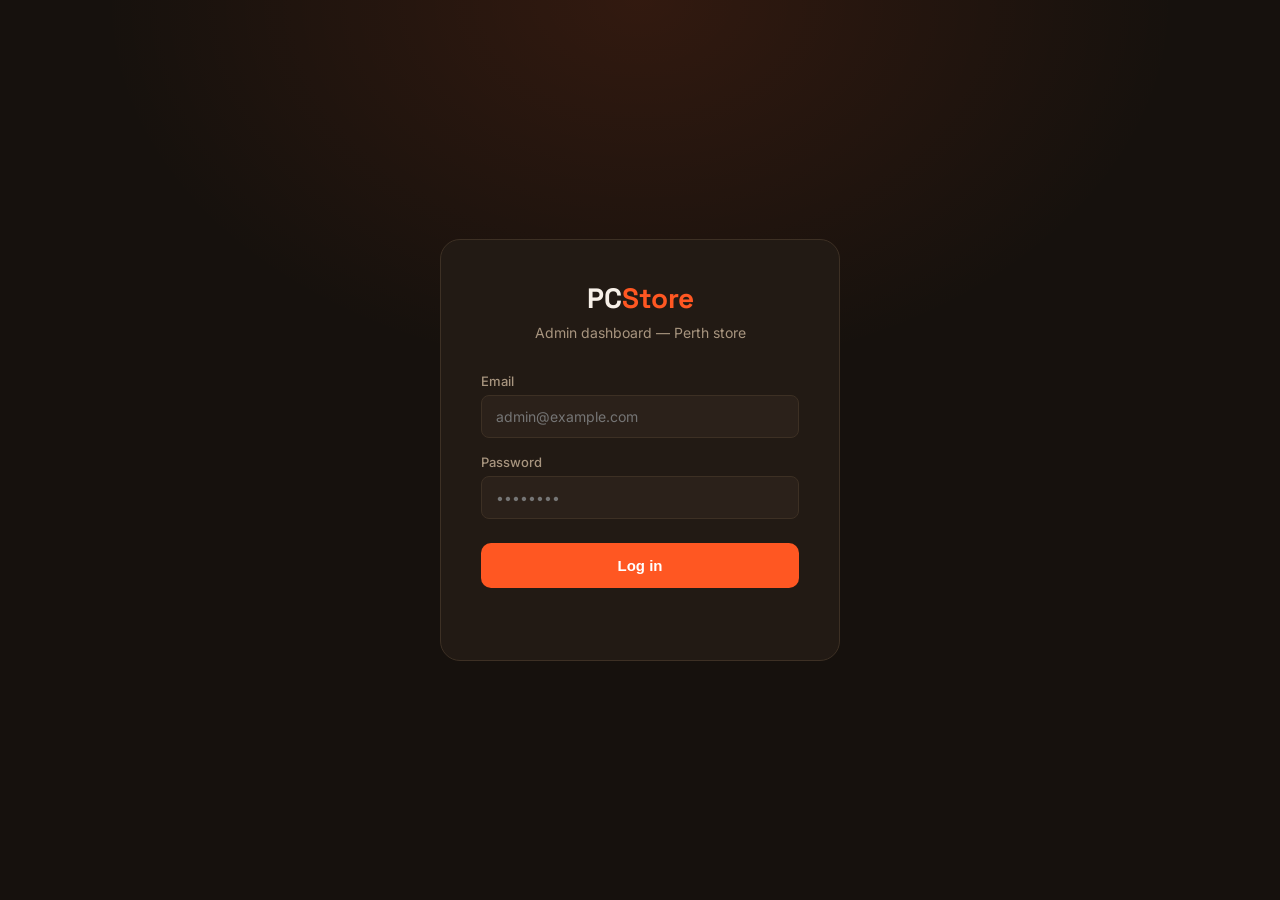
==== admin.html @ b5cf54a6 "Refactor image upload feature for better UX Updated image upload functionality to improve user exper" ====
<!DOCTYPE html>
<html lang="en">
<head>
<meta charset="UTF-8">
<meta name="viewport" content="width=device-width, initial-scale=1.0">
<title>Admin – PCStore Perth</title>
<link rel="icon" type="image/png" href="favicon.png">
<link href="https://fonts.googleapis.com/css2?family=Space+Grotesk:wght@400;500;600;700&family=Inter:wght@400;500&display=swap" rel="stylesheet">
<style>
  *, *::before, *::after { box-sizing: border-box; margin: 0; padding: 0; }
  :root {
    --bg: #16110d; --surface: #221a14; --surface2: #2b211a;
    --border: #3d3024; --accent: #ff5722; --accent2: #ffab40;
    --text: #f7f0e8; --muted: #a8957f; --green: #4ade80;
    --red: #f87171; --orange: #fbbf24; --radius: 12px;
  }
  body { background: var(--bg); color: var(--text); font-family: 'Inter', sans-serif; min-height: 100vh; }

  /* LOGIN */
  #login-page {
    min-height: 100vh; display: flex; align-items: center; justify-content: center; padding: 24px;
    background: radial-gradient(ellipse 60% 60% at 50% 0%, rgba(255,87,34,.12) 0%, transparent 70%);
  }
  .login-box { background: var(--surface); border: 1px solid var(--border); border-radius: 20px; padding: 40px; width: 100%; max-width: 400px; }
  .login-logo { font-family: 'Space Grotesk', sans-serif; font-size: 28px; font-weight: 700; text-align: center; margin-bottom: 8px; }
  .login-logo span { color: var(--accent); }
  .login-sub { text-align: center; color: var(--muted); font-size: 14px; margin-bottom: 32px; }
  .form-group { margin-bottom: 16px; }
  .form-group label { display: block; font-size: 13px; font-weight: 500; margin-bottom: 6px; color: var(--muted); }
  .form-group input {
    width: 100%; background: var(--surface2); border: 1px solid var(--border);
    border-radius: 8px; padding: 12px 14px; color: var(--text); font-size: 14px; font-family: inherit;
    transition: border-color .2s;
  }
  .form-group input:focus { outline: none; border-color: var(--accent); }
  .login-btn {
    width: 100%; padding: 14px; border-radius: 10px; background: var(--accent);
    color: #fff; font-size: 15px; font-weight: 700; border: none; cursor: pointer; margin-top: 8px;
    transition: opacity .2s;
  }
  .login-btn:hover { opacity: .85; }
  .login-error { color: var(--red); font-size: 13px; text-align: center; margin-top: 12px; min-height: 20px; }

  /* ADMIN LAYOUT */
  #admin-page { display: none; }
  .admin-nav {
    background: var(--surface); border-bottom: 1px solid var(--border);
    padding: 0 24px; height: 60px; display: flex; align-items: center; justify-content: space-between;
    position: sticky; top: 0; z-index: 100;
  }
  .admin-logo { font-family: 'Space Grotesk', sans-serif; font-weight: 700; font-size: 18px; }
  .admin-logo span { color: var(--accent); }
  .admin-badge { background: rgba(255,87,34,.15); color: var(--accent); font-size: 11px; padding: 3px 8px; border-radius: 20px; border: 1px solid rgba(255,87,34,.3); }
  .logout-btn { background: var(--surface2); border: 1px solid var(--border); color: var(--muted); padding: 8px 16px; border-radius: 8px; cursor: pointer; font-size: 13px; transition: border-color .2s; }
  .logout-btn:hover { border-color: var(--red); color: var(--red); }

  /* TABS */
  .tabs { display: flex; gap: 4px; padding: 20px 24px 0; border-bottom: 1px solid var(--border); max-width: 1200px; margin: 0 auto; overflow-x: auto; }
  .tab { padding: 10px 20px; font-size: 14px; font-weight: 500; color: var(--muted); cursor: pointer; border-bottom: 2px solid transparent; transition: all .2s; white-space: nowrap; }
  .tab.active { color: var(--accent); border-bottom-color: var(--accent); }

  .tab-content { display: none; padding: 24px; max-width: 1200px; margin: 0 auto; }
  .tab-content.active { display: block; }

  /* STATS */
  .stats-row { display: grid; grid-template-columns: repeat(auto-fit, minmax(180px, 1fr)); gap: 16px; margin-bottom: 28px; }
  .stat-card { background: var(--surface); border: 1px solid var(--border); border-radius: var(--radius); padding: 20px; }
  .stat-card-num { font-family: 'Space Grotesk', sans-serif; font-size: 28px; font-weight: 700; }
  .stat-card-label { font-size: 13px; color: var(--muted); margin-top: 4px; }
  .stat-card.accent .stat-card-num { color: var(--accent); }
  .stat-card.green .stat-card-num { color: var(--green); }
  .stat-card.orange .stat-card-num { color: var(--orange); }

  /* SECTION HEADER */
  .section-hdr { display: flex; align-items: center; justify-content: space-between; margin-bottom: 16px; }
  .section-hdr h2 { font-family: 'Space Grotesk', sans-serif; font-size: 18px; font-weight: 600; }
  .add-btn { background: var(--accent); color: #fff; border: none; padding: 10px 20px; border-radius: 8px; font-size: 14px; font-weight: 600; cursor: pointer; transition: opacity .2s; }
  .add-btn:hover { opacity: .85; }

  /* TABLE */
  .table-wrap { background: var(--surface); border: 1px solid var(--border); border-radius: var(--radius); overflow: hidden; overflow-x: auto; }
  table { width: 100%; border-collapse: collapse; }
  th { background: var(--surface2); padding: 12px 16px; text-align: left; font-size: 12px; text-transform: uppercase; letter-spacing: 1px; color: var(--muted); font-weight: 600; white-space: nowrap; }
  td { padding: 14px 16px; border-top: 1px solid var(--border); font-size: 14px; vertical-align: middle; }
  tr:hover td { background: rgba(255,255,255,.02); }
  .td-name { font-weight: 500; max-width: 200px; }
  .td-price { color: var(--accent); font-family: 'Space Grotesk', sans-serif; font-weight: 600; }
  .action-btns { display: flex; gap: 8px; flex-wrap: wrap; }
  .edit-btn { background: rgba(255,87,34,.1); border: 1px solid rgba(255,87,34,.3); color: var(--accent); padding: 6px 14px; border-radius: 6px; font-size: 12px; cursor: pointer; transition: background .2s; }
  .edit-btn:hover { background: rgba(255,87,34,.2); }
  .del-btn { background: rgba(239,68,68,.1); border: 1px solid rgba(239,68,68,.3); color: var(--red); padding: 6px 14px; border-radius: 6px; font-size: 12px; cursor: pointer; transition: background .2s; }
  .del-btn:hover { background: rgba(239,68,68,.2); }

  /* STATUS BADGE */
  .status { font-size: 12px; padding: 4px 10px; border-radius: 20px; font-weight: 500; white-space: nowrap; }
  .status.pending { background: rgba(245,158,11,.1); color: var(--orange); }
  .status.confirmed { background: rgba(34,197,94,.1); color: var(--green); }
  .status.done { background: rgba(255,87,34,.1); color: var(--accent); }
  .status.available { background: rgba(34,197,94,.1); color: var(--green); }
  .status.reserved { background: rgba(245,158,11,.1); color: var(--orange); }
  .status.sold { background: rgba(239,68,68,.1); color: var(--red); }
  .status.cancelled { background: rgba(100,100,100,.15); color: #888; text-decoration: line-through; }

  /* MODAL */
  .modal-overlay { position: fixed; inset: 0; background: rgba(0,0,0,.7); display: none; align-items: center; justify-content: center; z-index: 200; padding: 20px; backdrop-filter: blur(4px); }
  .modal-overlay.open { display: flex; }
  .modal { background: var(--surface); border: 1px solid var(--border); border-radius: 16px; max-width: 560px; width: 100%; max-height: 90vh; overflow: hidden; display: flex; flex-direction: column; }
  .modal-header { padding: 20px 24px; border-bottom: 1px solid var(--border); display: flex; justify-content: space-between; align-items: center; flex-shrink: 0; background: var(--surface); z-index: 1; }
  .modal-header h3 { font-family: 'Space Grotesk', sans-serif; font-size: 18px; font-weight: 600; }
  .modal-close { background: var(--surface2); border: none; color: var(--muted); width: 32px; height: 32px; border-radius: 8px; cursor: pointer; font-size: 18px; }
  .modal-body { padding: 24px; overflow-y: auto; flex: 1; }
  .modal-footer { padding: 16px 24px; border-top: 1px solid var(--border); flex-shrink: 0; background: var(--surface); }
  .form-row { display: grid; grid-template-columns: 1fr 1fr; gap: 12px; }
  .form-group textarea { width: 100%; background: var(--surface2); border: 1px solid var(--border); border-radius: 8px; padding: 10px 14px; color: var(--text); font-size: 14px; font-family: inherit; resize: vertical; min-height: 80px; }
  .form-group textarea:focus { outline: none; border-color: var(--accent); }
  .save-btn { width: 100%; padding: 14px; border-radius: 10px; background: var(--accent); color: #fff; font-size: 15px; font-weight: 700; border: none; cursor: pointer; margin-top: 8px; transition: opacity .2s; }
  .save-btn:hover { opacity: .9; }
  .save-btn:disabled { opacity: .5; cursor: not-allowed; }

  /* IMAGE UPLOAD */
  .image-upload-row { display: flex; gap: 12px; align-items: center; }
  .image-upload-row input[type=text] { flex: 1; }
  .upload-btn-wrap { flex-shrink: 0; }
  .upload-btn-wrap input[type=file] { display: none; }
  .upload-btn {
    background: var(--surface2); border: 1px solid var(--border); color: var(--text);
    padding: 11px 16px; border-radius: 8px; font-size: 13px; cursor: pointer;
    display: flex; align-items: center; gap: 6px; white-space: nowrap;
  }
  .upload-btn:hover { border-color: var(--accent); color: var(--accent); }
  .image-preview { margin-top: 10px; width: 100%; max-width: 200px; border-radius: 10px; overflow: hidden; border: 1px solid var(--border); aspect-ratio: 4/3; background: var(--surface2); display: none; }
  .image-preview img { width: 100%; height: 100%; object-fit: cover; }
  .image-preview.show { display: block; }
  .upload-status { font-size: 12px; color: var(--muted); margin-top: 6px; }

  /* TOAST */
  .toast { position: fixed; bottom: 24px; right: 24px; background: var(--surface); border: 1px solid var(--green); color: var(--green); padding: 14px 20px; border-radius: 10px; font-size: 14px; font-weight: 500; z-index: 999; transform: translateY(100px); opacity: 0; transition: all .3s; max-width: 320px; }
  .toast.show { transform: translateY(0); opacity: 1; }
  .toast.error { border-color: var(--red); color: var(--red); }

  .empty-row td { text-align: center; color: var(--muted); padding: 40px; }

  select { background: var(--surface2); border: 1px solid var(--border); border-radius: 8px; padding: 10px 14px; color: var(--text); font-size: 14px; font-family: inherit; width: 100%; }
  select:focus { outline: none; border-color: var(--accent); }
  input[type=date] { color-scheme: dark; }

  .reply-preview-box { background: var(--surface2); border-radius: 10px; padding: 14px; margin-bottom: 16px; font-size: 14px; color: var(--muted); border-left: 3px solid var(--accent); }

  @media (max-width: 600px) {
    .form-row { grid-template-columns: 1fr; }
    td, th { padding: 10px 12px; }
    .image-upload-row { flex-direction: column; align-items: stretch; }
    .tabs { padding: 16px 12px 0; }
    .tab { padding: 8px 14px; font-size: 13px; }
  }
</style>
</head>
<body>

<!-- LOGIN -->
<div id="login-page">
  <div class="login-box">
    <div class="login-logo">PC<span>Store</span></div>
    <div class="login-sub">Admin dashboard — Perth store</div>
    <div class="form-group">
      <label>Email</label>
      <input type="email" id="email" placeholder="admin@example.com" onkeydown="if(event.key==='Enter')login()">
    </div>
    <div class="form-group">
      <label>Password</label>
      <input type="password" id="password" placeholder="••••••••" onkeydown="if(event.key==='Enter')login()">
    </div>
    <button class="login-btn" onclick="login()">Log in</button>
    <div class="login-error" id="login-error"></div>
  </div>
</div>

<!-- ADMIN -->
<div id="admin-page">
  <nav class="admin-nav">
    <div style="display:flex;align-items:center;gap:12px">
      <div class="admin-logo">PC<span>Store</span></div>
      <div class="admin-badge">Admin</div>
    </div>
    <div style="display:flex;align-items:center;gap:10px">
      <a href="index.html" style="background:var(--surface2);border:1px solid var(--border);color:var(--muted);padding:8px 16px;border-radius:8px;font-size:13px;text-decoration:none;transition:border-color .2s"
         onmouseover="this.style.borderColor='var(--accent)';this.style.color='var(--accent)'"
         onmouseout="this.style.borderColor='var(--border)';this.style.color='var(--muted)'">
        🏠 View shop
      </a>
      <button class="logout-btn" onclick="logout()">Log out</button>
    </div>
  </nav>

  <div class="tabs">
    <div class="tab active" onclick="switchTab('dashboard')">📊 Overview</div>
    <div class="tab" onclick="switchTab('products')">🖥️ Products</div>
    <div class="tab" onclick="switchTab('orders')">📦 Orders</div>
    <div class="tab" onclick="switchTab('messages')">💬 Messages</div>
    <div class="tab" onclick="switchTab('reviews')">⭐ Reviews</div>
  </div>

  <!-- DASHBOARD -->
  <div class="tab-content active" id="tab-dashboard">
    <div class="stats-row">
      <div class="stat-card accent"><div class="stat-card-num" id="s-products">—</div><div class="stat-card-label">Products</div></div>
      <div class="stat-card orange"><div class="stat-card-num" id="s-pending">—</div><div class="stat-card-label">Pending orders</div></div>
      <div class="stat-card green"><div class="stat-card-num" id="s-done">—</div><div class="stat-card-label">Completed orders</div></div>
      <div class="stat-card orange"><div class="stat-card-num" id="s-newmsg">—</div><div class="stat-card-label">New messages</div></div>
    </div>
    <div style="color:var(--muted);font-size:14px;line-height:1.8">
      <strong style="color:var(--text)">Quick guide:</strong><br>
      • Go to <strong>Products</strong> to add or edit a build<br>
      • When a customer orders, create the order manually under <strong>Orders</strong> if needed<br>
      • Update order status as you confirm or complete pickups<br>
      • Reply to customer reviews under <strong>Reviews</strong>
    </div>
  </div>

  <!-- PRODUCTS -->
  <div class="tab-content" id="tab-products">
    <div class="section-hdr">
      <h2>Manage products</h2>
      <button class="add-btn" onclick="openProductModal(null)">+ Add product</button>
    </div>
    <div class="table-wrap">
      <table>
        <thead><tr>
          <th>Product name</th><th>Category</th><th>Price</th><th>Status</th><th>Actions</th>
        </tr></thead>
        <tbody id="products-table"></tbody>
      </table>
    </div>
  </div>

  <!-- ORDERS -->
  <div class="tab-content" id="tab-orders">
    <div class="section-hdr">
      <h2>Orders</h2>
      <button class="add-btn" onclick="openOrderModal()">+ Create order</button>
    </div>

    <!-- FILTER BAR -->
    <div style="display:flex;gap:10px;margin-bottom:16px;flex-wrap:wrap;align-items:center">
      <input type="text" id="order-search" placeholder="🔍  Tìm tên khách hoặc sản phẩm..."
        oninput="applyOrderFilter()"
        style="flex:1;min-width:200px;background:#2b211a;border:1px solid #3d3024;border-radius:8px;padding:10px 14px;color:#f7f0e8;font-size:14px;font-family:inherit;">
      <select id="order-status-filter" onchange="applyOrderFilter()"
        style="width:auto;padding:10px 14px;font-size:14px;border-radius:8px">
        <option value="all">Tất cả trạng thái</option>
        <option value="pending">Pending</option>
        <option value="confirmed">Confirmed</option>
        <option value="done">Completed</option>
      </select>
      <div id="order-count" style="font-size:13px;color:#a8957f;white-space:nowrap"></div>
    </div>

    <div class="table-wrap">
      <table>
        <thead><tr>
          <th>Customer</th><th>Phone</th><th>Product</th><th>Pickup</th><th>Status</th><th>Update status</th><th>Action</th>
        </tr></thead>
        <tbody id="orders-table"></tbody>
      </table>
    </div>
  </div>

  <!-- MESSAGES -->
  <div class="tab-content" id="tab-messages">
    <div class="section-hdr">
      <h2>Messages</h2>
    </div>
    <div class="table-wrap">
      <table>
        <thead><tr>
          <th>Name</th><th>Contact</th><th>Message</th><th>Received</th><th>Status</th>
        </tr></thead>
        <tbody id="messages-table"></tbody>
      </table>
    </div>
  </div>

  <!-- REVIEWS -->
  <div class="tab-content" id="tab-reviews">
    <div class="section-hdr">
      <h2>Reviews</h2>
    </div>
    <div class="table-wrap">
      <table>
        <thead><tr>
          <th>Name</th><th>Product</th><th>Rating</th><th>Comment</th><th>Date</th><th>Actions</th>
        </tr></thead>
        <tbody id="reviews-table"></tbody>
      </table>
    </div>
  </div>
</div>

<!-- PRODUCT MODAL -->
<div class="modal-overlay" id="product-modal">
  <div class="modal">
    <div class="modal-header">
      <h3 id="product-modal-title">Add product</h3>
      <button class="modal-close" onclick="closeProductModal()">✕</button>
    </div>
    <div class="modal-body">
      <input type="hidden" id="product-id">
      <div class="form-group"><label>Product name *</label><input type="text" id="p-name" placeholder="e.g. Gaming PC RTX 4060"></div>
      <div class="form-row">
        <div class="form-group"><label>Price (AUD) *</label><input type="number" id="p-price" placeholder="1200"></div>
        <div class="form-group"><label>Status</label>
          <select id="p-status">
            <option value="available">Available</option>
            <option value="reserved">Reserved</option>
            <option value="sold">Sold</option>
          </select>
        </div>
      </div>
      <div class="form-row">
        <div class="form-group"><label>Category</label><input type="text" id="p-category" placeholder="e.g. Gaming, Office, Editing"></div>
        <div class="form-group"><label>Warranty</label><input type="text" id="p-warranty" placeholder="e.g. 6 month"></div>
      </div>
      <div class="form-group">
        <label>Product image</label>
        <div class="image-upload-row">
          <input type="text" id="p-img" placeholder="https://... or upload a photo">
          <div class="upload-btn-wrap" id="upload-btn-wrap">
            <label for="p-img-file" class="upload-btn">📷 Upload photo</label>
            <input type="file" id="p-img-file" accept="image/*">
          </div>
        </div>
        <div class="upload-status" id="upload-status"></div>
        <div class="image-preview" id="image-preview">
          <img id="image-preview-img" src="" alt="Preview"
            onerror="this.style.opacity='.3'"
            onload="this.style.opacity='1'">
        </div>
      </div>
      <div class="form-group"><label>Short description</label><textarea id="p-desc" placeholder="Short product description..."></textarea></div>
      <div class="form-group"><label>Full specifications</label><textarea id="p-specs" placeholder="CPU: Intel i5-13400F&#10;RAM: 16GB DDR4&#10;GPU: RTX 4060&#10;SSD: 500GB NVMe&#10;..."></textarea></div>
    </div>
    <div class="modal-footer">
      <button class="save-btn" id="save-product-btn" onclick="saveProduct()">💾 Save product</button>
    </div>
  </div>
</div>

<!-- ORDER MODAL -->
<div class="modal-overlay" id="order-modal">
  <div class="modal">
    <div class="modal-header">
      <h3>Create order</h3>
      <button class="modal-close" onclick="closeOrderModal()">✕</button>
    </div>
    <div class="modal-body">
      <div class="form-group"><label>Customer name *</label><input type="text" id="o-name" placeholder="John Smith"></div>
      <div class="form-group"><label>Phone number *</label><input type="text" id="o-phone" placeholder="04XX XXX XXX"></div>
      <div class="form-group"><label>Product</label>
        <select id="o-product"><option value="">-- Select a product --</option></select>
      </div>
      <div class="form-group"><label>Pickup date</label><input type="date" id="o-date"></div>
      <div class="form-group"><label>Pickup time</label>
        <select id="o-time"><option value="">-- Select a date first --</option></select>
      </div>
    </div>
    <div class="modal-footer">
      <button class="save-btn" onclick="saveOrder()">💾 Create order</button>
    </div>
  </div>
</div>

<!-- REPLY MODAL -->
<div class="modal-overlay" id="reply-modal">
  <div class="modal">
    <div class="modal-header">
      <h3>Reply to review</h3>
      <button class="modal-close" onclick="closeReplyModal()">✕</button>
    </div>
    <div class="modal-body">
      <div class="reply-preview-box" id="reply-review-preview"></div>
      <div class="form-group">
        <label>Your reply *</label>
        <textarea id="reply-text" placeholder="Write your reply..." style="min-height:100px"></textarea>
      </div>
      <input type="hidden" id="reply-review-id">
    </div>
    <div class="modal-footer">
      <button class="save-btn" onclick="submitReply()">💬 Send reply</button>
    </div>
  </div>
</div>

<div class="toast" id="toast"></div>

<script type="module">
  import { createClient } from 'https://cdn.jsdelivr.net/npm/@supabase/supabase-js@2/+esm';

  const SUPABASE_URL = 'https://ahquyhbbnrtdlaydrrnm.supabase.co';
  const SUPABASE_KEY = 'eyJhbGciOiJIUzI1NiIsInR5cCI6IkpXVCJ9.eyJpc3MiOiJzdXBhYmFzZSIsInJlZiI6ImFocXV5aGJibnJ0ZGxheWRycm5tIiwicm9sZSI6ImFub24iLCJpYXQiOjE3ODIxNzg1MTgsImV4cCI6MjA5Nzc1NDUxOH0.vf1pMfXU5b7gvnC9AiFChw96WQZQMHMEeTH8R5tcUj4';
  // SERVICE_KEY đã được xóa — dùng RLS policy "authenticated" thay thế

  const supabase = createClient(SUPABASE_URL, SUPABASE_KEY);

  // ─── STATE ───────────────────────────────────────────────────────────────
  let products = [];
  let orders   = [];
  let messages = [];
  let reviews  = [];
  let realtimeStarted = false; // flag chặn gọi nhiều lần

  // ─── AUTH ─────────────────────────────────────────────────────────────────
  supabase.auth.onAuthStateChange((event, session) => {
    if (session) showAdmin();
    else { realtimeStarted = false; showLogin(); }
  });

  window.login = async function () {
    const email = document.getElementById('email').value.trim();
    const pass  = document.getElementById('password').value;
    const err   = document.getElementById('login-error');
    err.textContent = '';
    const { error } = await supabase.auth.signInWithPassword({ email, password: pass });
    if (error) err.textContent = '❌ ' + (error.message === 'Invalid login credentials' ? 'Incorrect email or password' : error.message);
  };

  window.logout = async function () {
    await supabase.auth.signOut();
  };

  function showLogin() {
    document.getElementById('login-page').style.display = 'flex';
    document.getElementById('admin-page').style.display = 'none';
  }
  function showAdmin() {
    document.getElementById('login-page').style.display = 'none';
    document.getElementById('admin-page').style.display = 'block';
    loadAll();
    startRealtime();
  }

  // ─── REALTIME ─────────────────────────────────────────────────────────────
  function startRealtime() {
    if (realtimeStarted) return; // chặn gọi lại
    realtimeStarted = true;
    supabase.channel('realtime-orders')
      .on('postgres_changes', { event: 'INSERT', schema: 'public', table: 'orders' }, async (payload) => {
        await loadOrders();
        updateStats();
        showNotification('📦 Đơn hàng mới!', payload.new.customer_name + ' vừa đặt ' + (payload.new.product_name || 'một sản phẩm'));
      })
      .subscribe();

    supabase.channel('realtime-messages')
      .on('postgres_changes', { event: 'INSERT', schema: 'public', table: 'messages' }, async (payload) => {
        await loadMessages();
        updateStats();
        showNotification('💬 Tin nhắn mới!', payload.new.name + ': ' + payload.new.message.slice(0, 60) + '...');
      })
      .subscribe();
  }

  function showNotification(title, body) {
    // Đổi title tab để báo hiệu
    document.title = '🔴 ' + document.title.replace(/^🔴 /, '');
    setTimeout(() => { document.title = document.title.replace(/^🔴 /, ''); }, 5000);

    // Âm thanh ping
    try {
      const ctx = new AudioContext();
      const osc = ctx.createOscillator();
      const gain = ctx.createGain();
      osc.connect(gain); gain.connect(ctx.destination);
      osc.frequency.setValueAtTime(880, ctx.currentTime);
      osc.frequency.setValueAtTime(660, ctx.currentTime + 0.1);
      gain.gain.setValueAtTime(0.3, ctx.currentTime);
      gain.gain.exponentialRampToValueAtTime(0.001, ctx.currentTime + 0.4);
      osc.start(); osc.stop(ctx.currentTime + 0.4);
    } catch(e) {}

    // Popup thông báo góc phải
    const box = document.createElement('div');
    box.style.cssText = 'position:fixed;top:20px;right:20px;z-index:9999;background:#221a14;border:1px solid #ff5722;border-radius:12px;padding:16px 20px;max-width:320px;box-shadow:0 8px 32px rgba(0,0,0,.5);font-family:Inter,sans-serif;';
    const tabTarget = title.includes('📦') ? 'orders' : 'messages';
    box.innerHTML = '<div style="font-weight:700;color:#ff5722;margin-bottom:4px;font-size:15px">' + title + '</div>'
      + '<div style="color:#f7f0e8;font-size:13px;line-height:1.5">' + body + '</div>'
      + '<div style="margin-top:10px;display:flex;gap:8px">'
      + '<button onclick="switchTab(\'' + tabTarget + '\');this.closest(\'div\').parentElement.remove()" style="background:#ff5722;color:#fff;border:none;padding:6px 14px;border-radius:6px;font-size:12px;cursor:pointer;font-weight:600">Xem ngay</button>'
      + '<button onclick="this.closest(\'div\').parentElement.remove()" style="background:#2b211a;color:#a8957f;border:1px solid #3d3024;padding:6px 14px;border-radius:6px;font-size:12px;cursor:pointer">Bỏ qua</button>'
      + '</div>';
    document.body.appendChild(box);
    setTimeout(() => { if (box.parentNode) box.remove(); }, 8000);
  }

  // ─── TABS ─────────────────────────────────────────────────────────────────
  const TAB_NAMES = ['dashboard', 'products', 'orders', 'messages', 'reviews'];
  window.switchTab = function (tab) {
    document.querySelectorAll('.tab').forEach((t, i) => t.classList.toggle('active', TAB_NAMES[i] === tab));
    document.querySelectorAll('.tab-content').forEach(c => c.classList.remove('active'));
    document.getElementById('tab-' + tab).classList.add('active');
  };

  // ─── LOAD ─────────────────────────────────────────────────────────────────
  async function loadAll() {
    await Promise.all([loadProducts(), loadOrders(), loadMessages(), loadReviews()]);
    updateStats();
  }

  async function loadProducts() {
    const { data } = await supabase.from('products').select('*').order('created_at', { ascending: false });
    products = data || [];
    renderProductsTable();
    populateProductSelect();
  }
  async function loadOrders() {
    const { data } = await supabase.from('orders').select('*').order('created_at', { ascending: false });
    orders = data || [];
    applyOrderFilter();
  }
  async function loadMessages() {
    const { data } = await supabase.from('messages').select('*').order('created_at', { ascending: false });
    messages = data || [];
    renderMessagesTable();
  }
  async function loadReviews() {
    const { data } = await supabase.from('reviews').select('*').order('created_at', { ascending: false });
    reviews = data || [];
    renderReviewsTable();
  }

  function updateStats() {
    document.getElementById('s-products').textContent = products.length;
    document.getElementById('s-pending').textContent  = orders.filter(o => o.status === 'pending').length;
    document.getElementById('s-done').textContent     = orders.filter(o => o.status === 'done').length;
    document.getElementById('s-newmsg').textContent   = messages.filter(m => m.status === 'new').length;
  }

  function formatPrice(p) {
    return new Intl.NumberFormat('en-AU', { style: 'currency', currency: 'AUD' }).format(p);
  }

  // ─── PRODUCTS TABLE ───────────────────────────────────────────────────────
  function renderProductsTable() {
    const tb = document.getElementById('products-table');
    const statusLabel = { available: 'Available', reserved: 'Reserved', sold: 'Sold' };
    if (!products.length) {
      tb.innerHTML = '<tr class="empty-row"><td colspan="5">No products yet — add your first one!</td></tr>';
      return;
    }
    // FIX: use data-id attribute instead of passing id into onclick string
    tb.innerHTML = products.map(p => {
      const status = p.status || 'available';
      return `
      <tr>
        <td class="td-name">${escHtml(p.name)}</td>
        <td>${escHtml(p.category || '—')}</td>
        <td class="td-price">${formatPrice(p.price)}</td>
        <td><span class="status ${status}">${statusLabel[status]}</span></td>
        <td><div class="action-btns">
          <button class="edit-btn" data-id="${p.id}" onclick="editProductById(this)">✏️ Edit</button>
          <button class="del-btn"  data-id="${p.id}" onclick="deleteProductById(this)">🗑️ Delete</button>
        </div></td>
      </tr>`;
    }).join('');
  }

  // FIX: read id from element attribute so type is always correct
  window.editProductById = function (btn) {
    const id = btn.getAttribute('data-id');
    // Supabase UUID → string; integer id → parse to number
    const p = products.find(x => String(x.id) === String(id));
    if (!p) { showToast('Product not found', true); return; }
    openProductModal(p);
  };

  window.deleteProductById = async function (btn) {
    const id = btn.getAttribute('data-id');
    const p  = products.find(x => String(x.id) === String(id));
    if (!p) { showToast('Product not found', true); return; }

    // Kiểm tra có đơn hàng Pending/Confirmed liên quan không
    const activeOrders = orders.filter(o =>
      String(o.product_id) === String(p.id) &&
      (o.status === 'pending' || o.status === 'confirmed')
    );

    let cancelRelated = false;
    if (activeOrders.length > 0) {
      const choice = confirm(
        `"${p.name}" đang có ${activeOrders.length} đơn hàng Pending/Confirmed.\n\n` +
        `OK = Xóa sản phẩm VÀ hủy các đơn liên quan\n` +
        `Cancel = Giữ nguyên đơn hàng, chỉ xóa sản phẩm`
      );
      // null = người dùng bấm X (thoát) → không làm gì
      if (choice === null) return;
      cancelRelated = choice;
    } else {
      if (!confirm(`Xóa sản phẩm "${p.name}"?`)) return;
    }

    // Hủy các đơn liên quan nếu admin chọn OK
    if (cancelRelated && activeOrders.length > 0) {
      for (const o of activeOrders) {
        await supabase.from('orders').update({ status: 'cancelled' }).eq('id', o.id);
      }
    }

    const { error } = await supabase.from('products').delete().eq('id', p.id);
    if (error) {
      console.error('Delete product error:', error);
      showToast('❌ Lỗi xóa sản phẩm: ' + (error.message || error.code || JSON.stringify(error)), true);
      return;
    }

    showToast(cancelRelated
      ? `🗑️ Đã xóa sản phẩm và hủy ${activeOrders.length} đơn liên quan`
      : '🗑️ Product deleted');
    await loadProducts();
    await loadOrders();
    updateStats();
  };

  // ─── PRODUCT MODAL ────────────────────────────────────────────────────────
  window.openProductModal = function (product) {
    const isEdit = !!product;
    document.getElementById('product-modal-title').textContent = isEdit ? 'Edit product' : 'Add product';
    document.getElementById('product-id').value = isEdit ? product.id : '';
    document.getElementById('upload-status').textContent = '';
    const preview = document.getElementById('image-preview');
    preview.classList.remove('show');

    if (isEdit) {
      document.getElementById('p-name').value     = product.name || '';
      document.getElementById('p-price').value    = product.price || '';
      document.getElementById('p-status').value   = product.status || 'available';
      document.getElementById('p-category').value = product.category || '';
      document.getElementById('p-warranty').value = product.warranty || '';
      document.getElementById('p-img').value      = product.image_url || '';
      document.getElementById('p-desc').value     = product.description || '';
      document.getElementById('p-specs').value    = product.specs || '';
      if (product.image_url) {
        document.getElementById('image-preview-img').src = product.image_url;
        preview.classList.add('show');
      }
    } else {
      ['p-name','p-price','p-category','p-warranty','p-img','p-desc','p-specs'].forEach(id => {
        document.getElementById(id).value = '';
      });
      document.getElementById('p-status').value = 'available';
    }
    document.getElementById('product-modal').classList.add('open');
  };

  window.closeProductModal = () => document.getElementById('product-modal').classList.remove('open');

  // Image URL preview
  document.getElementById('p-img').addEventListener('input', e => {
    const url = e.target.value.trim();
    const preview = document.getElementById('image-preview');
    if (url) { document.getElementById('image-preview-img').src = url; preview.classList.add('show'); }
    else { preview.classList.remove('show'); }
  });

  // Image file upload
  document.getElementById('p-img-file').addEventListener('change', async e => {
    const file = e.target.files[0];
    if (!file) return;

    const status     = document.getElementById('upload-status');
    const preview    = document.getElementById('image-preview');
    const previewImg = document.getElementById('image-preview-img');

    // Hiện preview local ngay lập tức
    const localUrl = URL.createObjectURL(file);
    previewImg.src = localUrl;
    preview.classList.add('show');
    status.textContent = '⏳ Đang upload...';
    status.style.color = 'var(--muted)';

    // Reset để có thể chọn lại cùng file
    e.target.value = '';

    try {
      const ext      = file.name.split('.').pop().toLowerCase();
      const fileName = `product-${Date.now()}.${ext}`;
      const { error } = await supabase.storage
        .from('product-images')
        .upload(fileName, file, { cacheControl: '3600', upsert: false });

      if (error) throw error;

      const { data: urlData } = supabase.storage
        .from('product-images')
        .getPublicUrl(fileName);

      document.getElementById('p-img').value = urlData.publicUrl;
      previewImg.src = urlData.publicUrl;
      status.textContent = '✅ Upload thành công!';
      status.style.color = 'var(--green)';

    } catch (err) {
      status.textContent = '❌ Upload lỗi: ' + (err.message || 'Kiểm tra Storage bucket');
      status.style.color = 'var(--red)';
      // Vẫn giữ preview local và cho phép save với URL thủ công
    }
  });

  window.saveProduct = async function () {
    const rawId = document.getElementById('product-id').value;
    const data = {
      name:        document.getElementById('p-name').value.trim(),
      price:       parseFloat(document.getElementById('p-price').value),
      status:      document.getElementById('p-status').value,
      category:    document.getElementById('p-category').value.trim(),
      warranty:    document.getElementById('p-warranty').value.trim(),
      image_url:   document.getElementById('p-img').value.trim(),
      description: document.getElementById('p-desc').value.trim(),
      specs:       document.getElementById('p-specs').value.trim(),
    };
    if (!data.name)         { showToast('Please enter a product name', true); return; }
    if (isNaN(data.price))  { showToast('Please enter a valid price', true); return; }

    const btn = document.getElementById('save-product-btn');
    btn.disabled = true;
    btn.textContent = 'Saving...';

    let error;
    if (rawId) {
      ({ error } = await supabase.from('products').update(data).eq('id', rawId));
    } else {
      ({ error } = await supabase.from('products').insert(data));
    }
    btn.disabled = false;
    btn.textContent = '💾 Save product';

    if (error) { showToast('Error: ' + error.message, true); return; }
    showToast(rawId ? '✅ Product updated' : '✅ Product added');
    closeProductModal();
    await loadProducts();
    updateStats();
  };

  // ─── ORDERS TABLE ─────────────────────────────────────────────────────────
  function renderOrdersTable(list) {
    const tb = document.getElementById('orders-table');
    const statusLabel = { pending: 'Pending', confirmed: 'Confirmed', done: 'Completed', cancelled: 'Cancelled' };
    const data = list !== undefined ? list : orders;
    if (!data.length) {
      tb.innerHTML = '<tr class="empty-row"><td colspan="6">Không tìm thấy đơn hàng nào</td></tr>';
      return;
    }
    tb.innerHTML = data.map(o => `
      <tr>
        <td><strong>${escHtml(o.customer_name)}</strong></td>
        <td>${escHtml(o.customer_phone)}</td>
        <td>${escHtml(o.product_name || '—')}</td>
        <td style="color:var(--muted)">${o.pickup_date ? `${o.pickup_date} · ${o.pickup_time || ''}` : '—'}</td>
        <td><span class="status ${o.status}">${statusLabel[o.status] || o.status}</span></td>
        <td>
          <select data-id="${o.id}" onchange="updateOrderStatus(this)" style="padding:6px 10px;font-size:12px;width:auto">
            <option value="pending"    ${o.status==='pending'    ?'selected':''}>Pending</option>
            <option value="confirmed"  ${o.status==='confirmed'  ?'selected':''}>Confirmed</option>
            <option value="done"       ${o.status==='done'       ?'selected':''}>Completed</option>
            <option value="cancelled"  ${o.status==='cancelled'  ?'selected':''}>Cancelled</option>
          </select>
        </td>
        <td>
          <button class="del-btn" data-id="${o.id}" onclick="deleteOrderById(this)" style="white-space:nowrap">🗑️ Xóa</button>
        </td>
      </tr>`).join('');
  }

  window.applyOrderFilter = function() {
    const keyword = (document.getElementById('order-search').value || '').toLowerCase().trim();
    const status  = document.getElementById('order-status-filter').value;

    const filtered = orders.filter(o => {
      const matchSearch = !keyword
        || (o.customer_name  || '').toLowerCase().includes(keyword)
        || (o.customer_phone || '').toLowerCase().includes(keyword)
        || (o.product_name   || '').toLowerCase().includes(keyword);
      const matchStatus = status === 'all' || o.status === status;
      return matchSearch && matchStatus;
    });

    renderOrdersTable(filtered);

    const countEl = document.getElementById('order-count');
    if (keyword || status !== 'all') {
      countEl.textContent = `Hiển thị ${filtered.length} / ${orders.length} đơn`;
    } else {
      countEl.textContent = `Tổng: ${orders.length} đơn`;
    }
  };

  window.updateOrderStatus = async function (sel) {
    const id       = sel.getAttribute('data-id');
    const status   = sel.value;
    const order    = orders.find(o => String(o.id) === String(id));

    const { error } = await supabase.from('orders').update({ status }).eq('id', id);
    if (error) { showToast('Error: ' + error.message, true); return; }

    // Tự động cập nhật trạng thái sản phẩm theo đơn hàng
    if (order?.product_id) {
      let productStatus = null;

      if (status === 'done') {
        // Đơn hoàn thành → sản phẩm đã bán
        productStatus = 'sold';
      } else if (status === 'confirmed') {
        // Đơn xác nhận → giữ reserved
        productStatus = 'reserved';
      } else if (status === 'pending') {
        // Đơn quay lại pending → mở lại sản phẩm
        productStatus = 'available';
      }

      if (productStatus) {
        const { error: pErr } = await supabase
          .from('products')
          .update({ status: productStatus })
          .eq('id', order.product_id);
        if (pErr) console.warn('Product status update failed:', pErr.message);
        else await loadProducts();
      }
    }

    const labels = { done: 'Completed ✅', confirmed: 'Confirmed', pending: 'Pending', cancelled: 'Cancelled' };
    showToast(`✅ Order marked as ${labels[status] || status}`);
    await loadOrders();
    updateStats();
  };

  window.deleteOrderById = async function (btn) {
    const id = btn.getAttribute('data-id');
    const o  = orders.find(x => String(x.id) === String(id));
    if (!o) { showToast('Order not found', true); return; }

    if (!confirm(`Xóa đơn hàng của "${o.customer_name}"?\nHành động này không thể hoàn tác.`)) return;

    // Nếu đơn đang giữ sản phẩm → hỏi có muốn mở lại sản phẩm không
    if (o.product_id && (o.status === 'pending' || o.status === 'confirmed')) {
      const releaseProduct = confirm(
        `Sản phẩm "${o.product_name || ''}" đang được giữ cho đơn này.\n\n` +
        `OK = Mở lại sản phẩm về Available sau khi xóa đơn\n` +
        `Cancel = Giữ nguyên trạng thái sản phẩm`
      );
      if (releaseProduct) {
        await supabase.from('products').update({ status: 'available' }).eq('id', o.product_id);
        await loadProducts();
      }
    }

    const { error } = await supabase.from('orders').delete().eq('id', o.id);
    if (error) {
      console.error('Delete order error:', error);
      showToast('❌ Lỗi xóa đơn hàng: ' + (error.message || error.code || JSON.stringify(error)), true);
      return;
    }
    showToast('🗑️ Đã xóa đơn hàng');
    await loadOrders();
    updateStats();
  };

  function populateProductSelect() {
    const sel = document.getElementById('o-product');
    sel.innerHTML = '<option value="">-- Select a product --</option>' +
      products.map(p => `<option value="${p.id}" data-name="${escHtml(p.name)}">${escHtml(p.name)} – ${formatPrice(p.price)}</option>`).join('');
  }

  window.openOrderModal = function () {
    ['o-name', 'o-phone'].forEach(id => document.getElementById(id).value = '');
    document.getElementById('o-product').value = '';
    const dateInput = document.getElementById('o-date');
    dateInput.min   = new Date().toISOString().split('T')[0];
    dateInput.value = '';
    document.getElementById('o-time').innerHTML = '<option value="">-- Select a date first --</option>';
    document.getElementById('order-modal').classList.add('open');
  };
  window.closeOrderModal = () => document.getElementById('order-modal').classList.remove('open');

  document.getElementById('o-date').addEventListener('change', e => {
    const date = new Date(e.target.value + 'T00:00:00');
    const day  = date.getDay();
    const sel  = document.getElementById('o-time');
    let opts   = [];
    if (day === 0 || day === 6) { for (let h = 8;  h <= 20; h++) opts.push(`${h}:00`); }
    else                        { for (let h = 17; h <= 21; h++) opts.push(`${h}:00`); }
    sel.innerHTML = '<option value="">-- Select a time --</option>' + opts.map(t => `<option value="${t}">${t}</option>`).join('');
  });

  window.saveOrder = async function () {
    const name      = document.getElementById('o-name').value.trim();
    const phone     = document.getElementById('o-phone').value.trim();
    const sel       = document.getElementById('o-product');
    const productId = sel.value || null;
    const productName = sel.options[sel.selectedIndex]?.dataset.name || null;
    const date      = document.getElementById('o-date').value;
    const time      = document.getElementById('o-time').value;
    if (!name || !phone) { showToast('Please enter a name and phone number', true); return; }
    const { error } = await supabase.from('orders').insert({
      customer_name: name, customer_phone: phone,
      product_id: productId, product_name: productName,
      pickup_date: date || null, pickup_time: time || null
    });
    if (error) { showToast('Error: ' + error.message, true); return; }
    showToast('✅ Order created');
    closeOrderModal();
    await loadOrders();
    updateStats();
  };

  // ─── MESSAGES TABLE ───────────────────────────────────────────────────────
  function renderMessagesTable() {
    const tb = document.getElementById('messages-table');
    if (!messages.length) { tb.innerHTML = '<tr class="empty-row"><td colspan="5">No messages yet.</td></tr>'; return; }
    tb.innerHTML = messages.map(m => {
      const date    = new Date(m.created_at);
      const dateStr = date.toLocaleDateString('en-AU') + ' ' + date.toLocaleTimeString('en-AU', { hour: '2-digit', minute: '2-digit' });
      return `
      <tr>
        <td><strong>${escHtml(m.name)}</strong></td>
        <td>${escHtml(m.contact)}</td>
        <td style="max-width:300px;white-space:normal">${escHtml(m.message)}</td>
        <td style="color:var(--muted);white-space:nowrap">${dateStr}</td>
        <td>
          <select data-id="${m.id}" onchange="updateMessageStatus(this)" style="padding:6px 10px;font-size:12px;width:auto">
            <option value="new"     ${m.status==='new'     ?'selected':''}>New</option>
            <option value="read"    ${m.status==='read'    ?'selected':''}>Read</option>
            <option value="replied" ${m.status==='replied' ?'selected':''}>Replied</option>
          </select>
        </td>
      </tr>`;
    }).join('');
  }

  window.updateMessageStatus = async function (sel) {
    const id     = sel.getAttribute('data-id');
    const status = sel.value;
    const { error } = await supabase.from('messages').update({ status }).eq('id', id);
    if (error) { showToast('Error: ' + error.message, true); return; }
    showToast('✅ Status updated');
    await loadMessages();
    updateStats();
  };

  // ─── REVIEWS TABLE ────────────────────────────────────────────────────────
  function renderReviewsTable() {
    const tb = document.getElementById('reviews-table');
    if (!reviews.length) { tb.innerHTML = '<tr class="empty-row"><td colspan="6">No reviews yet.</td></tr>'; return; }
    tb.innerHTML = reviews.map(r => {
      const stars = '⭐'.repeat(r.rating) + '☆'.repeat(5 - r.rating);
      const date  = new Date(r.created_at).toLocaleDateString('en-AU');
      const replyHtml = r.admin_reply
        ? `<div style="margin-top:6px;font-size:12px;color:var(--accent);font-style:italic">↩ ${escHtml(r.admin_reply)}</div>`
        : '';
      return `
      <tr>
        <td><strong>${escHtml(r.name)}</strong></td>
        <td style="color:var(--muted)">${escHtml(r.product_name || '—')}</td>
        <td>${stars}</td>
        <td style="max-width:200px;white-space:normal">${escHtml(r.comment)}${replyHtml}</td>
        <td style="color:var(--muted);white-space:nowrap">${date}</td>
        <td>
          <div class="action-btns">
            <button class="edit-btn" data-id="${r.id}" onclick="openReplyModalById(this)">💬 Reply</button>
            <button class="del-btn"  data-id="${r.id}" onclick="deleteReviewById(this)">🗑️ Delete</button>
          </div>
        </td>
      </tr>`;
    }).join('');
  }

  // FIX: use data-id to avoid string/number mismatch
  window.openReplyModalById = function (btn) {
    const id = btn.getAttribute('data-id');
    const r  = reviews.find(x => String(x.id) === String(id));
    if (!r) { showToast('Review not found', true); return; }
    document.getElementById('reply-review-id').value = id;
    document.getElementById('reply-text').value       = r.admin_reply || '';
    document.getElementById('reply-review-preview').innerHTML =
      `<strong>${escHtml(r.name)}</strong> · ${'⭐'.repeat(r.rating)}<br>
       <span style="margin-top:4px;display:block;color:var(--text)">${escHtml(r.comment)}</span>`;
    document.getElementById('reply-modal').classList.add('open');
  };

  window.closeReplyModal = function () {
    document.getElementById('reply-modal').classList.remove('open');
  };

  window.submitReply = async function () {
    const id    = document.getElementById('reply-review-id').value;
    const reply = document.getElementById('reply-text').value.trim();
    if (!reply) { showToast('Please write a reply first', true); return; }

    const btn = document.querySelector('#reply-modal .save-btn');
    btn.disabled    = true;
    btn.textContent = 'Saving...';

    // Use supabase client (works with anon + RLS) instead of raw fetch with service key
    const { error } = await supabase.from('reviews').update({ admin_reply: reply }).eq('id', id);

    btn.disabled    = false;
    btn.textContent = '💬 Send reply';

    if (error) { showToast('Error: ' + error.message, true); return; }
    showToast('✅ Reply saved');
    closeReplyModal();
    await loadReviews();
  };

  window.deleteReviewById = async function (btn) {
    const id = btn.getAttribute('data-id');
    const r  = reviews.find(x => String(x.id) === String(id));
    if (!r) { showToast('Review not found', true); return; }
    if (!confirm(`Delete review by "${r.name}"?`)) return;

    // Dùng supabase client với session admin đang đăng nhập
    // RLS policy "authenticated can delete" cho phép điều này
    const { error } = await supabase.from('reviews').delete().eq('id', id);
    if (error) { showToast('Error: ' + error.message, true); return; }
    showToast('🗑️ Review deleted');
    await loadReviews();
  };

  // ─── UTILITIES ────────────────────────────────────────────────────────────
  function escHtml(str) {
    if (!str && str !== 0) return '';
    return String(str).replace(/&/g,'&amp;').replace(/</g,'&lt;').replace(/>/g,'&gt;').replace(/"/g,'&quot;');
  }

  function showToast(msg, isError = false) {
    const t = document.getElementById('toast');
    t.textContent = msg;
    t.className   = 'toast show' + (isError ? ' error' : '');
    setTimeout(() => t.className = 'toast', 3000);
  }

  // Close modals on overlay click
  document.querySelectorAll('.modal-overlay').forEach(overlay => {
    overlay.addEventListener('click', e => {
      if (e.target === overlay) overlay.classList.remove('open');
    });
  });

</script>
</body>
</html>
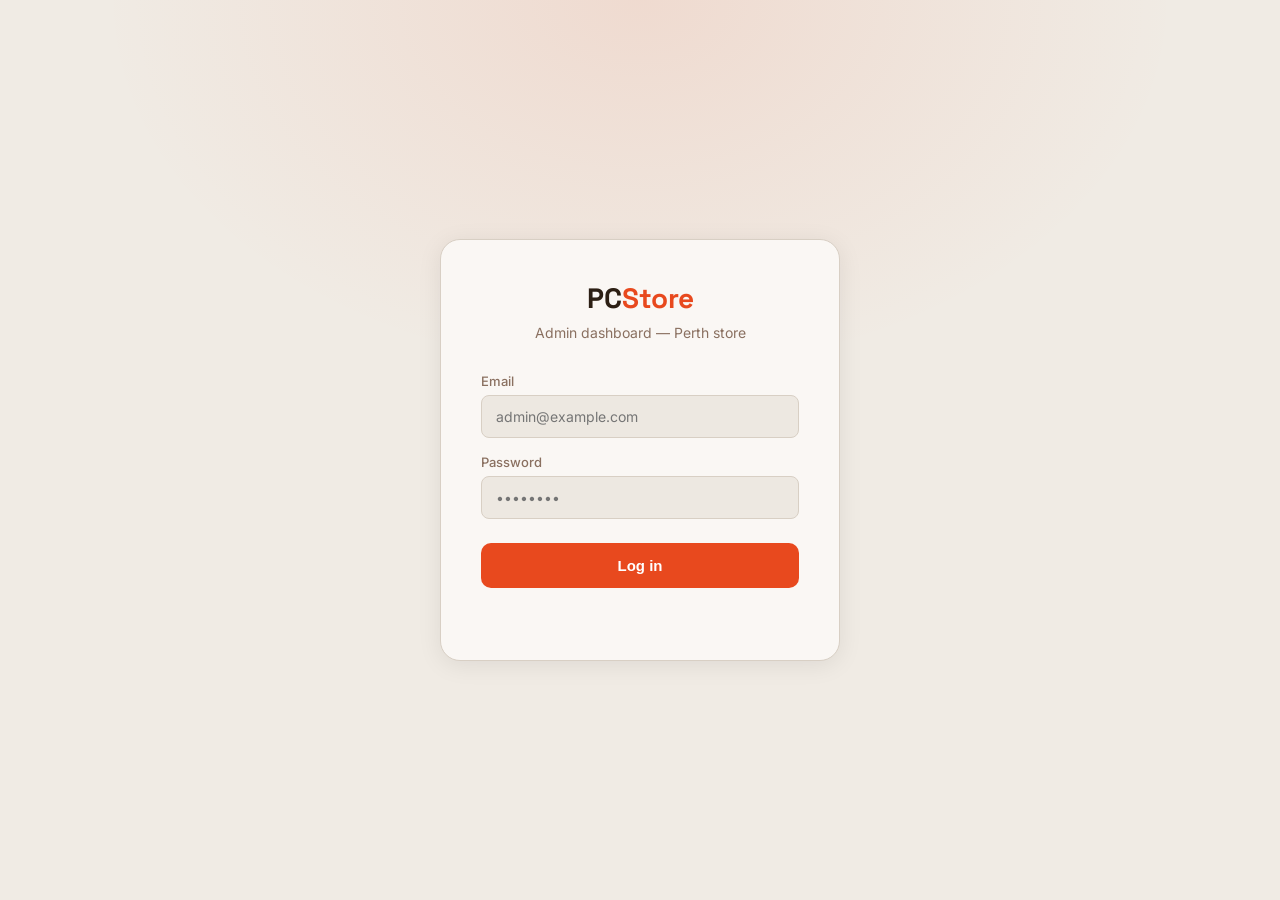
==== commit caec2ae4: "Refactor admin.html styles and layout" ====
--- a/admin.html
+++ b/admin.html
@@ -9,19 +9,19 @@
 <style>
   *, *::before, *::after { box-sizing: border-box; margin: 0; padding: 0; }
   :root {
-    --bg: #16110d; --surface: #221a14; --surface2: #2b211a;
-    --border: #3d3024; --accent: #ff5722; --accent2: #ffab40;
-    --text: #f7f0e8; --muted: #a8957f; --green: #4ade80;
-    --red: #f87171; --orange: #fbbf24; --radius: 12px;
+    --bg: #f0ebe4; --surface: #faf7f4; --surface2: #ede8e1;
+    --border: #d8cfc4; --accent: #e8491e; --accent2: #ff8c42;
+    --text: #2c1f14; --muted: #8a7060; --green: #1e8a5a;
+    --red: #d63030; --orange: #c97a10; --radius: 12px;
   }
   body { background: var(--bg); color: var(--text); font-family: 'Inter', sans-serif; min-height: 100vh; }
 
   /* LOGIN */
   #login-page {
     min-height: 100vh; display: flex; align-items: center; justify-content: center; padding: 24px;
-    background: radial-gradient(ellipse 60% 60% at 50% 0%, rgba(255,87,34,.12) 0%, transparent 70%);
-  }
-  .login-box { background: var(--surface); border: 1px solid var(--border); border-radius: 20px; padding: 40px; width: 100%; max-width: 400px; }
+    background: radial-gradient(ellipse 60% 60% at 50% 0%, rgba(232,73,30,.10) 0%, transparent 70%);
+  }
+  .login-box { background: var(--surface); border: 1px solid var(--border); border-radius: 20px; padding: 40px; width: 100%; max-width: 400px; box-shadow: 0 4px 24px rgba(0,0,0,.08); }
   .login-logo { font-family: 'Space Grotesk', sans-serif; font-size: 28px; font-weight: 700; text-align: center; margin-bottom: 8px; }
   .login-logo span { color: var(--accent); }
   .login-sub { text-align: center; color: var(--muted); font-size: 14px; margin-bottom: 32px; }
@@ -44,19 +44,38 @@
   /* ADMIN LAYOUT */
   #admin-page { display: none; }
   .admin-nav {
-    background: var(--surface); border-bottom: 1px solid var(--border);
-    padding: 0 24px; height: 60px; display: flex; align-items: center; justify-content: space-between;
+    background: linear-gradient(135deg, #2c1f14 0%, #4a2e1a 60%, #e8491e22 100%);
+    border-bottom: 1px solid rgba(255,255,255,.08);
+    padding: 0 28px; height: 64px; display: flex; align-items: center; justify-content: space-between;
     position: sticky; top: 0; z-index: 100;
-  }
-  .admin-logo { font-family: 'Space Grotesk', sans-serif; font-weight: 700; font-size: 18px; }
-  .admin-logo span { color: var(--accent); }
-  .admin-badge { background: rgba(255,87,34,.15); color: var(--accent); font-size: 11px; padding: 3px 8px; border-radius: 20px; border: 1px solid rgba(255,87,34,.3); }
-  .logout-btn { background: var(--surface2); border: 1px solid var(--border); color: var(--muted); padding: 8px 16px; border-radius: 8px; cursor: pointer; font-size: 13px; transition: border-color .2s; }
-  .logout-btn:hover { border-color: var(--red); color: var(--red); }
+    box-shadow: 0 2px 16px rgba(0,0,0,.18);
+  }
+  .admin-logo { font-family: 'Space Grotesk', sans-serif; font-weight: 700; font-size: 20px; color: #fff; letter-spacing: .5px; }
+  .admin-logo span { color: #ff7043; }
+  .admin-badge { background: rgba(255,112,67,.2); color: #ff8a65; font-size: 11px; padding: 3px 10px; border-radius: 20px; border: 1px solid rgba(255,112,67,.35); font-weight: 600; }
+  .logout-btn { background: rgba(255,255,255,.08); border: 1px solid rgba(255,255,255,.15); color: rgba(255,255,255,.7); padding: 8px 16px; border-radius: 8px; cursor: pointer; font-size: 13px; transition: all .2s; }
+  .logout-btn:hover { background: rgba(255,80,50,.2); border-color: rgba(255,80,50,.4); color: #fff; }
 
   /* TABS */
   .tabs { display: flex; gap: 4px; padding: 20px 24px 0; border-bottom: 1px solid var(--border); max-width: 1200px; margin: 0 auto; overflow-x: auto; }
-  .tab { padding: 10px 20px; font-size: 14px; font-weight: 500; color: var(--muted); cursor: pointer; border-bottom: 2px solid transparent; transition: all .2s; white-space: nowrap; }
+  .tab-badge { display:inline-flex!important; align-items:center; justify-content:center; background:var(--accent); color:#fff; font-size:11px; font-weight:700; border-radius:99px; padding:1px 6px; margin-left:5px; min-width:18px; line-height:1.4; }
+
+  /* Overview product grid */
+  .ov-filter-btn { background:var(--surface2); border:1px solid var(--border); color:var(--muted); padding:6px 14px; border-radius:99px; font-size:13px; cursor:pointer; transition:all .2s; }
+  .ov-filter-btn:hover { border-color:var(--accent); color:var(--accent); }
+  .ov-filter-btn.active { background:var(--accent); border-color:var(--accent); color:#fff; font-weight:600; }
+  .ov-filter-btn span { font-weight:700; }
+  .ov-card { background:var(--surface); border:1px solid var(--border); border-radius:12px; overflow:hidden; transition:border-color .2s; }
+  .ov-card:hover { border-color:var(--accent); }
+  .ov-card-img { width:100%; aspect-ratio:4/3; object-fit:cover; background:var(--surface2); display:block; }
+  .ov-card-img-fallback { width:100%; aspect-ratio:4/3; background:var(--surface2); display:flex; align-items:center; justify-content:center; font-size:36px; }
+  .ov-card-body { padding:10px 12px 12px; }
+  .ov-card-name { font-size:13px; font-weight:600; color:var(--text); white-space:nowrap; overflow:hidden; text-overflow:ellipsis; margin-bottom:4px; }
+  .ov-card-price { font-size:13px; color:var(--accent); font-weight:700; margin-bottom:6px; }
+  .ov-card-status { display:inline-block; font-size:11px; font-weight:600; padding:2px 8px; border-radius:99px; }
+  .ov-card-status.available { background:#1a3a2a; color:#4caf93; }
+  .ov-card-status.reserved  { background:#3a2e1a; color:#e0a84a; }
+  .ov-card-status.sold      { background:#3a1a1a; color:#e05a4a; }
   .tab.active { color: var(--accent); border-bottom-color: var(--accent); }
 
   .tab-content { display: none; padding: 24px; max-width: 1200px; margin: 0 auto; }
@@ -194,10 +213,10 @@
 
   <div class="tabs">
     <div class="tab active" onclick="switchTab('dashboard')">📊 Overview</div>
-    <div class="tab" onclick="switchTab('products')">🖥️ Products</div>
-    <div class="tab" onclick="switchTab('orders')">📦 Orders</div>
-    <div class="tab" onclick="switchTab('messages')">💬 Messages</div>
-    <div class="tab" onclick="switchTab('reviews')">⭐ Reviews</div>
+    <div class="tab" onclick="switchTab('products')">🖥️ Products <span class="tab-badge" id="badge-products" style="display:none"></span></div>
+    <div class="tab" onclick="switchTab('orders')">📦 Orders <span class="tab-badge" id="badge-orders" style="display:none"></span></div>
+    <div class="tab" onclick="switchTab('messages')">💬 Messages <span class="tab-badge" id="badge-messages" style="display:none"></span></div>
+    <div class="tab" onclick="switchTab('reviews')">⭐ Reviews <span class="tab-badge" id="badge-reviews" style="display:none"></span></div>
   </div>
 
   <!-- DASHBOARD -->
@@ -208,12 +227,19 @@
       <div class="stat-card green"><div class="stat-card-num" id="s-done">—</div><div class="stat-card-label">Completed orders</div></div>
       <div class="stat-card orange"><div class="stat-card-num" id="s-newmsg">—</div><div class="stat-card-label">New messages</div></div>
     </div>
-    <div style="color:var(--muted);font-size:14px;line-height:1.8">
-      <strong style="color:var(--text)">Quick guide:</strong><br>
-      • Go to <strong>Products</strong> to add or edit a build<br>
-      • When a customer orders, create the order manually under <strong>Orders</strong> if needed<br>
-      • Update order status as you confirm or complete pickups<br>
-      • Reply to customer reviews under <strong>Reviews</strong>
+
+    <!-- PRODUCT OVERVIEW -->
+    <div style="margin-top:28px">
+      <div style="display:flex;align-items:center;justify-content:space-between;margin-bottom:14px;flex-wrap:wrap;gap:10px">
+        <h2 style="font-family:'Space Grotesk',sans-serif;font-size:17px;font-weight:600">Tình trạng sản phẩm</h2>
+        <div style="display:flex;gap:6px;flex-wrap:wrap">
+          <button class="ov-filter-btn active" data-filter="all"     onclick="setOvFilter(this)">Tất cả <span id="ov-count-all">0</span></button>
+          <button class="ov-filter-btn"        data-filter="available" onclick="setOvFilter(this)">🟢 Còn hàng <span id="ov-count-available">0</span></button>
+          <button class="ov-filter-btn"        data-filter="reserved"  onclick="setOvFilter(this)">🟡 Đã đặt <span id="ov-count-reserved">0</span></button>
+          <button class="ov-filter-btn"        data-filter="sold"      onclick="setOvFilter(this)">🔴 Đã bán <span id="ov-count-sold">0</span></button>
+        </div>
+      </div>
+      <div id="ov-product-grid" style="display:grid;grid-template-columns:repeat(auto-fill,minmax(200px,1fr));gap:14px"></div>
     </div>
   </div>
 
@@ -222,6 +248,20 @@
     <div class="section-hdr">
       <h2>Manage products</h2>
       <button class="add-btn" onclick="openProductModal(null)">+ Add product</button>
+    </div>
+    <!-- FILTER BAR -->
+    <div style="display:flex;gap:10px;margin-bottom:16px;flex-wrap:wrap;align-items:center">
+      <input type="text" id="product-search" placeholder="🔍  Tìm tên sản phẩm..."
+        oninput="applyProductFilter()"
+        style="flex:1;min-width:200px;background:#2b211a;border:1px solid #3d3024;border-radius:8px;padding:10px 14px;color:#f7f0e8;font-size:14px;font-family:inherit;">
+      <select id="product-status-filter" onchange="applyProductFilter()"
+        style="width:auto;padding:10px 14px;font-size:14px;border-radius:8px">
+        <option value="all">Tất cả trạng thái</option>
+        <option value="available">Available</option>
+        <option value="reserved">Reserved</option>
+        <option value="sold">Sold</option>
+      </select>
+      <div id="product-count" style="font-size:13px;color:#a8957f;white-space:nowrap"></div>
     </div>
     <div class="table-wrap">
       <table>
@@ -270,6 +310,20 @@
     <div class="section-hdr">
       <h2>Messages</h2>
     </div>
+    <!-- FILTER BAR -->
+    <div style="display:flex;gap:10px;margin-bottom:16px;flex-wrap:wrap;align-items:center">
+      <input type="text" id="msg-search" placeholder="🔍  Tìm tên hoặc nội dung..."
+        oninput="applyMessageFilter()"
+        style="flex:1;min-width:200px;background:#2b211a;border:1px solid #3d3024;border-radius:8px;padding:10px 14px;color:#f7f0e8;font-size:14px;font-family:inherit;">
+      <select id="msg-status-filter" onchange="applyMessageFilter()"
+        style="width:auto;padding:10px 14px;font-size:14px;border-radius:8px">
+        <option value="all">Tất cả trạng thái</option>
+        <option value="new">New</option>
+        <option value="read">Read</option>
+        <option value="replied">Replied</option>
+      </select>
+      <div id="msg-count" style="font-size:13px;color:#a8957f;white-space:nowrap"></div>
+    </div>
     <div class="table-wrap">
       <table>
         <thead><tr>
@@ -284,6 +338,22 @@
   <div class="tab-content" id="tab-reviews">
     <div class="section-hdr">
       <h2>Reviews</h2>
+    </div>
+    <!-- FILTER BAR -->
+    <div style="display:flex;gap:10px;margin-bottom:16px;flex-wrap:wrap;align-items:center">
+      <input type="text" id="review-search" placeholder="🔍  Tìm tên hoặc bình luận..."
+        oninput="applyReviewFilter()"
+        style="flex:1;min-width:200px;background:#2b211a;border:1px solid #3d3024;border-radius:8px;padding:10px 14px;color:#f7f0e8;font-size:14px;font-family:inherit;">
+      <select id="review-rating-filter" onchange="applyReviewFilter()"
+        style="width:auto;padding:10px 14px;font-size:14px;border-radius:8px">
+        <option value="all">Tất cả đánh giá</option>
+        <option value="5">⭐⭐⭐⭐⭐ 5 sao</option>
+        <option value="4">⭐⭐⭐⭐ 4 sao</option>
+        <option value="3">⭐⭐⭐ 3 sao</option>
+        <option value="2">⭐⭐ 2 sao</option>
+        <option value="1">⭐ 1 sao</option>
+      </select>
+      <div id="review-count" style="font-size:13px;color:#a8957f;white-space:nowrap"></div>
     </div>
     <div class="table-wrap">
       <table>
@@ -393,7 +463,7 @@
 <div class="toast" id="toast"></div>
 
 <script type="module">
-  import { createClient } from 'https://cdn.jsdelivr.net/npm/@supabase/supabase-js@2/+esm';
+import { createClient } from 'https://cdn.jsdelivr.net/npm/@supabase/supabase-js@2/+esm';
 
   const SUPABASE_URL = 'https://ahquyhbbnrtdlaydrrnm.supabase.co';
   const SUPABASE_KEY = 'eyJhbGciOiJIUzI1NiIsInR5cCI6IkpXVCJ9.eyJpc3MiOiJzdXBhYmFzZSIsInJlZiI6ImFocXV5aGJibnJ0ZGxheWRycm5tIiwicm9sZSI6ImFub24iLCJpYXQiOjE3ODIxNzg1MTgsImV4cCI6MjA5Nzc1NDUxOH0.vf1pMfXU5b7gvnC9AiFChw96WQZQMHMEeTH8R5tcUj4';
@@ -527,11 +597,75 @@
     renderReviewsTable();
   }
 
+  let ovFilter = 'all';
+
+  window.setOvFilter = function(btn) {
+    document.querySelectorAll('.ov-filter-btn').forEach(b => b.classList.remove('active'));
+    btn.classList.add('active');
+    ovFilter = btn.getAttribute('data-filter');
+    renderOvGrid();
+  };
+
+  function renderOvGrid() {
+    const statusLabel = { available: 'Còn hàng', reserved: 'Đã đặt', sold: 'Đã bán' };
+    const grid = document.getElementById('ov-product-grid');
+    if (!grid) return;
+
+    // Cập nhật số đếm trên filter buttons
+    ['all','available','reserved','sold'].forEach(s => {
+      const el = document.getElementById('ov-count-' + s);
+      if (el) el.textContent = s === 'all' ? products.length : products.filter(p => (p.status||'available') === s).length;
+    });
+
+    const list = ovFilter === 'all' ? products : products.filter(p => (p.status||'available') === ovFilter);
+
+    if (!list.length) {
+      grid.innerHTML = `<div style="grid-column:1/-1;color:var(--muted);font-size:14px;padding:20px 0">Không có sản phẩm nào.</div>`;
+      return;
+    }
+
+    grid.innerHTML = list.map(p => {
+      const st = p.status || 'available';
+      const imgHtml = p.image_url
+        ? `<img class="ov-card-img" src="${p.image_url}" alt="${escHtml(p.name)}" onerror="this.style.display='none';this.nextElementSibling.style.display='flex'">\n<div class="ov-card-img-fallback" style="display:none">🖥️</div>`
+        : `<div class="ov-card-img-fallback">🖥️</div>`;
+      return `<div class="ov-card">
+        ${imgHtml}
+        <div class="ov-card-body">
+          <div class="ov-card-name" title="${escHtml(p.name)}">${escHtml(p.name)}</div>
+          <div class="ov-card-price">${formatPrice(p.price)}</div>
+          <span class="ov-card-status ${st}">${statusLabel[st]||st}</span>
+        </div>
+      </div>`;
+    }).join('');
+  }
+
   function updateStats() {
+    const pendingOrders  = orders.filter(o => o.status === 'pending').length;
+    const doneOrders     = orders.filter(o => o.status === 'done').length;
+    const newMessages    = messages.filter(m => m.status === 'new').length;
+    const availProducts  = products.filter(p => p.status === 'available').length;
+
     document.getElementById('s-products').textContent = products.length;
-    document.getElementById('s-pending').textContent  = orders.filter(o => o.status === 'pending').length;
-    document.getElementById('s-done').textContent     = orders.filter(o => o.status === 'done').length;
-    document.getElementById('s-newmsg').textContent   = messages.filter(m => m.status === 'new').length;
+    document.getElementById('s-pending').textContent  = pendingOrders;
+    document.getElementById('s-done').textContent     = doneOrders;
+    document.getElementById('s-newmsg').textContent   = newMessages;
+
+    // Tab badges
+    setBadge('badge-products', availProducts);
+    setBadge('badge-orders',   pendingOrders);
+    setBadge('badge-messages', newMessages);
+    setBadge('badge-reviews',  reviews.filter(r => !r.admin_reply).length);
+
+    // Overview grid
+    renderOvGrid();
+  }
+
+  function setBadge(id, count) {
+    const el = document.getElementById(id);
+    if (!el) return;
+    if (count > 0) { el.textContent = count; el.style.display = 'inline-flex'; }
+    else { el.style.display = 'none'; }
   }
 
   function formatPrice(p) {
@@ -540,27 +674,27 @@
 
   // ─── PRODUCTS TABLE ───────────────────────────────────────────────────────
   function renderProductsTable() {
-    const tb = document.getElementById('products-table');
-    const statusLabel = { available: 'Available', reserved: 'Reserved', sold: 'Sold' };
-    if (!products.length) {
-      tb.innerHTML = '<tr class="empty-row"><td colspan="5">No products yet — add your first one!</td></tr>';
-      return;
+    // Gọi qua filter để giữ trạng thái filter nếu đang active
+    if (document.getElementById('product-search')) {
+      applyProductFilter();
+    } else {
+      const tb = document.getElementById('products-table');
+      const statusLabel = { available: 'Available', reserved: 'Reserved', sold: 'Sold' };
+      if (!products.length) { tb.innerHTML = '<tr class="empty-row"><td colspan="5">No products yet — add your first one!</td></tr>'; return; }
+      tb.innerHTML = products.map(p => {
+        const status = p.status || 'available';
+        return `<tr>
+          <td class="td-name">${escHtml(p.name)}</td>
+          <td>${escHtml(p.category || '—')}</td>
+          <td class="td-price">${formatPrice(p.price)}</td>
+          <td><span class="status ${status}">${statusLabel[status]}</span></td>
+          <td><div class="action-btns">
+            <button class="edit-btn" data-id="${p.id}" onclick="editProductById(this)">✏️ Edit</button>
+            <button class="del-btn"  data-id="${p.id}" onclick="deleteProductById(this)">🗑️ Delete</button>
+          </div></td>
+        </tr>`;
+      }).join('');
     }
-    // FIX: use data-id attribute instead of passing id into onclick string
-    tb.innerHTML = products.map(p => {
-      const status = p.status || 'available';
-      return `
-      <tr>
-        <td class="td-name">${escHtml(p.name)}</td>
-        <td>${escHtml(p.category || '—')}</td>
-        <td class="td-price">${formatPrice(p.price)}</td>
-        <td><span class="status ${status}">${statusLabel[status]}</span></td>
-        <td><div class="action-btns">
-          <button class="edit-btn" data-id="${p.id}" onclick="editProductById(this)">✏️ Edit</button>
-          <button class="del-btn"  data-id="${p.id}" onclick="deleteProductById(this)">🗑️ Delete</button>
-        </div></td>
-      </tr>`;
-    }).join('');
   }
 
   // FIX: read id from element attribute so type is always correct
@@ -577,31 +711,12 @@
     const p  = products.find(x => String(x.id) === String(id));
     if (!p) { showToast('Product not found', true); return; }
 
-    // Kiểm tra có đơn hàng Pending/Confirmed liên quan không
-    const activeOrders = orders.filter(o =>
-      String(o.product_id) === String(p.id) &&
-      (o.status === 'pending' || o.status === 'confirmed')
-    );
-
-    let cancelRelated = false;
-    if (activeOrders.length > 0) {
-      const choice = confirm(
-        `"${p.name}" đang có ${activeOrders.length} đơn hàng Pending/Confirmed.\n\n` +
-        `OK = Xóa sản phẩm VÀ hủy các đơn liên quan\n` +
-        `Cancel = Giữ nguyên đơn hàng, chỉ xóa sản phẩm`
-      );
-      // null = người dùng bấm X (thoát) → không làm gì
-      if (choice === null) return;
-      cancelRelated = choice;
-    } else {
-      if (!confirm(`Xóa sản phẩm "${p.name}"?`)) return;
-    }
-
-    // Hủy các đơn liên quan nếu admin chọn OK
-    if (cancelRelated && activeOrders.length > 0) {
-      for (const o of activeOrders) {
-        await supabase.from('orders').update({ status: 'cancelled' }).eq('id', o.id);
-      }
+    if (!confirm(`Xóa sản phẩm "${p.name}"?\nTất cả đơn hàng liên quan sẽ bị xóa luôn.`)) return;
+
+    // Xóa toàn bộ đơn hàng liên quan
+    const relatedOrders = orders.filter(o => String(o.product_id) === String(p.id));
+    for (const o of relatedOrders) {
+      await supabase.from('orders').delete().eq('id', o.id);
     }
 
     const { error } = await supabase.from('products').delete().eq('id', p.id);
@@ -611,9 +726,9 @@
       return;
     }
 
-    showToast(cancelRelated
-      ? `🗑️ Đã xóa sản phẩm và hủy ${activeOrders.length} đơn liên quan`
-      : '🗑️ Product deleted');
+    showToast(relatedOrders.length > 0
+      ? `🗑️ Đã xóa sản phẩm và ${relatedOrders.length} đơn hàng liên quan`
+      : '🗑️ Đã xóa sản phẩm');
     await loadProducts();
     await loadOrders();
     updateStats();
@@ -751,7 +866,7 @@
     tb.innerHTML = data.map(o => `
       <tr>
         <td><strong>${escHtml(o.customer_name)}</strong></td>
-        <td>${escHtml(o.customer_phone)}</td>
+        <td>${escHtml(o.customer_phone)} <button onclick="copyText('${escHtml(o.customer_phone)}')" title="Copy SĐT" style="background:none;border:none;cursor:pointer;font-size:13px;padding:2px 4px;opacity:.6" onmouseover="this.style.opacity=1" onmouseout="this.style.opacity=.6">📋</button></td>
         <td>${escHtml(o.product_name || '—')}</td>
         <td style="color:var(--muted)">${o.pickup_date ? `${o.pickup_date} · ${o.pickup_time || ''}` : '—'}</td>
         <td><span class="status ${o.status}">${statusLabel[o.status] || o.status}</span></td>
@@ -764,10 +879,313 @@
           </select>
         </td>
         <td>
-          <button class="del-btn" data-id="${o.id}" onclick="deleteOrderById(this)" style="white-space:nowrap">🗑️ Xóa</button>
+          <div style="display:flex;gap:6px;flex-wrap:wrap">
+            <button class="edit-btn" data-id="${o.id}" onclick="printInvoice(this)" style="white-space:nowrap">🧾 Invoice</button>
+            <button class="del-btn" data-id="${o.id}" onclick="deleteOrderById(this)" style="white-space:nowrap">🗑️ Xóa</button>
+          </div>
         </td>
       </tr>`).join('');
   }
+
+  window.applyProductFilter = function() {
+    const keyword = (document.getElementById('product-search').value || '').toLowerCase().trim();
+    const status  = document.getElementById('product-status-filter').value;
+    const filtered = products.filter(p => {
+      const matchSearch = !keyword || (p.name || '').toLowerCase().includes(keyword) || (p.category || '').toLowerCase().includes(keyword);
+      const matchStatus = status === 'all' || (p.status || 'available') === status;
+      return matchSearch && matchStatus;
+    });
+    const tb = document.getElementById('products-table');
+    const statusLabel = { available: 'Available', reserved: 'Reserved', sold: 'Sold' };
+    if (!filtered.length) { tb.innerHTML = '<tr class="empty-row"><td colspan="5">Không tìm thấy sản phẩm nào</td></tr>'; }
+    else {
+      tb.innerHTML = filtered.map(p => {
+        const st = p.status || 'available';
+        return `<tr>
+          <td class="td-name">${escHtml(p.name)}</td>
+          <td>${escHtml(p.category || '—')}</td>
+          <td class="td-price">${formatPrice(p.price)}</td>
+          <td><span class="status ${st}">${statusLabel[st]}</span></td>
+          <td><div class="action-btns">
+            <button class="edit-btn" data-id="${p.id}" onclick="editProductById(this)">✏️ Edit</button>
+            <button class="del-btn"  data-id="${p.id}" onclick="deleteProductById(this)">🗑️ Delete</button>
+          </div></td>
+        </tr>`;
+      }).join('');
+    }
+    const countEl = document.getElementById('product-count');
+    countEl.textContent = (keyword || status !== 'all') ? `Hiển thị ${filtered.length} / ${products.length} sản phẩm` : `Tổng: ${products.length} sản phẩm`;
+  };
+
+  window.applyMessageFilter = function() {
+    const keyword = (document.getElementById('msg-search').value || '').toLowerCase().trim();
+    const status  = document.getElementById('msg-status-filter').value;
+    const filtered = messages.filter(m => {
+      const matchSearch = !keyword || (m.name || '').toLowerCase().includes(keyword) || (m.message || '').toLowerCase().includes(keyword) || (m.contact || '').toLowerCase().includes(keyword);
+      const matchStatus = status === 'all' || m.status === status;
+      return matchSearch && matchStatus;
+    });
+    const tb = document.getElementById('messages-table');
+    if (!filtered.length) { tb.innerHTML = '<tr class="empty-row"><td colspan="5">Không tìm thấy tin nhắn nào</td></tr>'; return; }
+    tb.innerHTML = filtered.map(m => {
+      const date = new Date(m.created_at);
+      const dateStr = date.toLocaleDateString('en-AU') + ' ' + date.toLocaleTimeString('en-AU', { hour: '2-digit', minute: '2-digit' });
+      return `<tr>
+        <td><strong>${escHtml(m.name)}</strong></td>
+        <td>${escHtml(m.contact)}</td>
+        <td style="max-width:300px;white-space:normal">${escHtml(m.message)}</td>
+        <td style="color:var(--muted);white-space:nowrap">${dateStr}</td>
+        <td>
+          <select data-id="${m.id}" onchange="updateMessageStatus(this)" style="padding:6px 10px;font-size:12px;width:auto">
+            <option value="new"     ${m.status==='new'     ?'selected':''}>New</option>
+            <option value="read"    ${m.status==='read'    ?'selected':''}>Read</option>
+            <option value="replied" ${m.status==='replied' ?'selected':''}>Replied</option>
+          </select>
+        </td>
+      </tr>`;
+    }).join('');
+    const countEl = document.getElementById('msg-count');
+    countEl.textContent = (keyword || status !== 'all') ? `Hiển thị ${filtered.length} / ${messages.length} tin` : `Tổng: ${messages.length} tin`;
+  };
+
+  window.applyReviewFilter = function() {
+    const keyword = (document.getElementById('review-search').value || '').toLowerCase().trim();
+    const rating  = document.getElementById('review-rating-filter').value;
+    const filtered = reviews.filter(r => {
+      const matchSearch = !keyword || (r.name || '').toLowerCase().includes(keyword) || (r.comment || '').toLowerCase().includes(keyword);
+      const matchRating = rating === 'all' || String(r.rating) === rating;
+      return matchSearch && matchRating;
+    });
+    const tb = document.getElementById('reviews-table');
+    if (!filtered.length) { tb.innerHTML = '<tr class="empty-row"><td colspan="6">Không tìm thấy review nào</td></tr>'; return; }
+    tb.innerHTML = filtered.map(r => {
+      const stars = '⭐'.repeat(r.rating) + '☆'.repeat(5 - r.rating);
+      const date  = new Date(r.created_at).toLocaleDateString('en-AU');
+      const replyHtml = r.admin_reply ? `<div style="margin-top:6px;font-size:12px;color:var(--accent);font-style:italic">↩ ${escHtml(r.admin_reply)}</div>` : '';
+      return `<tr>
+        <td><strong>${escHtml(r.name)}</strong></td>
+        <td style="color:var(--muted)">${escHtml(r.product_name || '—')}</td>
+        <td>${stars}</td>
+        <td style="max-width:200px;white-space:normal">${escHtml(r.comment)}${replyHtml}</td>
+        <td style="color:var(--muted);white-space:nowrap">${date}</td>
+        <td><div class="action-btns">
+          <button class="edit-btn" data-id="${r.id}" onclick="openReplyModalById(this)">💬 Reply</button>
+          <button class="del-btn"  data-id="${r.id}" onclick="deleteReviewById(this)">🗑️ Delete</button>
+        </div></td>
+      </tr>`;
+    }).join('');
+    const countEl = document.getElementById('review-count');
+    countEl.textContent = (keyword || rating !== 'all') ? `Hiển thị ${filtered.length} / ${reviews.length} review` : `Tổng: ${reviews.length} review`;
+  };
+
+  window.copyText = function(text) {
+    navigator.clipboard.writeText(text).then(() => showToast('✅ Đã copy: ' + text));
+  };
+
+  window.recalcTotal = function(basePrice) {
+    const d = parseFloat(document.getElementById('discount-input').value) || 0;
+    const t = Math.max(0, basePrice - d);
+    const f = new Intl.NumberFormat('en-AU', { style:'currency', currency:'AUD' });
+    document.getElementById('cell-total').textContent = f.format(t);
+  };
+
+  window.printInvoice = function(btn) {
+    const id = btn.getAttribute('data-id');
+    const o  = orders.find(x => String(x.id) === String(id));
+    if (!o) return;
+
+    // Tìm thông tin sản phẩm để lấy warranty và specs
+    const prod = products.find(x => String(x.id) === String(o.product_id)) || {};
+    const warranty = prod.warranty || '';
+    const specs    = prod.specs    || '';
+
+    const invoiceNum = 'INV-' + String(o.id).slice(0,8).toUpperCase();
+    const today      = new Date().toLocaleDateString('en-AU');
+    const pickupDate = o.pickup_date
+      ? new Date(o.pickup_date).toLocaleDateString('en-AU') + (o.pickup_time ? ' · ' + o.pickup_time : '')
+      : '___/___/______';
+
+    // Warranty checkbox HTML
+    const wList = ['3 month', '6 month', '12 month'];
+    const wHtml = wList.map(w => {
+      const checked = warranty.toLowerCase().includes(w.replace(' month','')) ? '☑' : '☐';
+      return `${checked} ${w}`;
+    }).join('&nbsp;&nbsp;&nbsp;');
+
+    // Specs list
+    const specsHtml = specs
+      ? specs.split('\n').filter(s => s.trim()).map(s => `<div>${s.trim()}</div>`).join('')
+      : '<div style="color:#888">—</div>';
+
+    const price = prod.price ? prod.price : 0;
+    const priceFormatted = price ? new Intl.NumberFormat('en-AU', { style:'currency', currency:'AUD' }).format(price) : '';
+
+    const html = `<!DOCTYPE html>
+<html lang="en">
+<head>
+<meta charset="UTF-8">
+<title>Invoice ${invoiceNum}</title>
+<style>
+  * { box-sizing:border-box; margin:0; padding:0; }
+  body { font-family: 'Times New Roman', Times, serif; font-size:11px; color:#000; background:#fff; padding:30px; max-width:720px; margin:0 auto; }
+  h1 { text-align:center; font-size:17px; letter-spacing:2px; text-decoration:underline; margin-bottom:18px; }
+  .info-block { margin-bottom:4px; }
+  .section { margin:12px 0 4px; font-weight:bold; font-size:11px; }
+  table { width:100%; border-collapse:collapse; margin:6px 0; }
+  th { background:#555; color:#fff; padding:5px 8px; text-align:left; font-size:11px; }
+  td { border:1px solid #999; padding:5px 8px; font-size:11px; vertical-align:top; }
+  td.no-border { border:none; padding:3px 8px; }
+  th:nth-child(2), td:nth-child(2) { width:35px; text-align:center; }
+  th:nth-child(3), td:nth-child(3) { width:95px; text-align:right; }
+  th:nth-child(4), td:nth-child(4) { width:95px; text-align:right; }
+  th:nth-child(5), td:nth-child(5) { width:60px; text-align:right; }
+  th:nth-child(6), td:nth-child(6) { width:95px; text-align:right; }
+  .subtotal-row td { border-top:1px solid #555; border-left:none; border-right:none; border-bottom:none; }
+  .total-row td { border-top:2px solid #000; border-left:none; border-right:none; border-bottom:none; font-weight:bold; font-size:11px; }
+  .label-cell { text-align:right; color:#444; padding-right:12px; }
+  .specs-block { border:1px solid #ccc; padding:8px 10px; margin:6px 0; line-height:1.7; font-size:11px; }
+  .warranty-row { margin:8px 0; font-size:11px; }
+  .terms { margin-top:14px; font-size:11px; line-height:1.7; }
+  .terms ul { padding-left:14px; }
+  .payment-block { margin:10px 0; font-size:11px; line-height:1.9; }
+  .blank { display:inline-block; border-bottom:1px solid #000; min-width:140px; }
+  .blank-sm { display:inline-block; border-bottom:1px solid #000; min-width:70px; }
+  input.discount-in { width:80px; border:none; border-bottom:1px solid #000; text-align:right; font-size:11px; font-family:inherit; background:transparent; outline:none; }
+  @media print { body { padding:16px; } .no-print { display:none; } }
+</style>
+</head>
+<body>
+<div class="no-print" style="position:fixed;top:12px;right:12px;display:flex;gap:8px">
+  <button onclick="downloadImage()" style="padding:8px 16px;background:#2b6cb0;color:#fff;border:none;border-radius:8px;font-size:12px;cursor:pointer;font-family:sans-serif">📥 Tải ảnh</button>
+  <button onclick="window.print()" style="padding:8px 16px;background:#e05a2b;color:#fff;border:none;border-radius:8px;font-size:12px;cursor:pointer;font-family:sans-serif">🖨️ In hóa đơn</button>
+</div>
+<script src="https://cdnjs.cloudflare.com/ajax/libs/html2canvas/1.4.1/html2canvas.min.js"><\/script>
+<script>
+function downloadImage(){
+  var btns=document.querySelector('.no-print');
+  btns.style.display='none';
+  html2canvas(document.body,{scale:2,useCORS:true,backgroundColor:'#ffffff'}).then(function(canvas){
+    btns.style.display='flex';
+    var a=document.createElement('a');
+    a.href=canvas.toDataURL('image/png');
+    a.download='invoice-${invoiceNum}.png';
+    a.click();
+  });
+}
+<\/script>
+
+<h1>INVOICE</h1>
+
+<div class="info-block"><strong>Business Name:</strong> Huynh Duc Trang</div>
+<div class="info-block"><strong>Address:</strong> 46 Yosemite Loop, Ballajura WA 6066</div>
+<div class="info-block"><strong>ABN:</strong> 14 758 276 393</div>
+
+<br>
+<div class="info-block"><strong>Invoice Number:</strong> ${invoiceNum}</div>
+<div class="info-block"><strong>Invoice Date:</strong> ${today}</div>
+<div class="info-block"><strong>Pickup:</strong> ${pickupDate}</div>
+
+<br>
+<div class="section">Bill To:</div>
+<div class="info-block"><strong>Customer Name:</strong> ${o.customer_name || ''}</div>
+<div class="info-block"><strong>Phone:</strong> ${o.customer_phone || ''}</div>
+
+<table>
+  <thead>
+    <tr>
+      <th>Item</th>
+      <th>Qty</th>
+      <th>Unit Price (AUD)</th>
+      <th>Discount (AUD)</th>
+      <th>Tax</th>
+      <th>Total (AUD)</th>
+    </tr>
+  </thead>
+  <tbody>
+    <tr>
+      <td>Used Custom Built PC${prod.name ? ' — ' + prod.name : ''}</td>
+      <td style="text-align:center">1</td>
+      <td style="text-align:right">${priceFormatted}</td>
+      <td style="text-align:right"></td>
+      <td style="text-align:right"></td>
+      <td style="text-align:right"></td>
+    </tr>
+    <tr>
+      <td colspan="5" class="no-border" style="border:none;text-align:right;font-weight:bold">Total Amount:</td>
+      <td class="no-border" style="border-top:2px solid #000;text-align:right;font-weight:bold;font-size:11px"></td>
+    </tr>
+  </tbody>
+</table>
+
+<div class="section">Specifications:</div>
+<div class="specs-block">${specsHtml}</div>
+
+<div class="section">Payment Method (tick one):</div>
+<div class="payment-block">
+  ☐ Bank Transfer &nbsp;&nbsp; ☐ PayID &nbsp;&nbsp; ☐ Cash<br><br>
+  <strong>Bank Name:</strong> <span class="blank"></span><br>
+  <strong>Account Name:</strong> Huynh Duc Trang<br>
+  <strong>BSB:</strong> <span class="blank-sm"></span><br>
+  <strong>Account Number:</strong> <span class="blank"></span>
+</div>
+
+<div class="section">Warranty:</div>
+<div class="warranty-row">${wHtml} &nbsp;&nbsp; (hardware only)</div>
+
+<div class="terms">
+  <strong>Terms &amp; Conditions</strong>
+  <ul>
+    <li>Used/refurbished computer, may show minor wear.</li>
+    <li>Fully tested and working at time of sale.</li>
+    <li>Warranty covers hardware faults only.</li>
+    <li>No coverage for software issues, misuse, or physical damage.</li>
+    <li>No refunds for change of mind.</li>
+  </ul>
+</div>
+
+</body>
+</html>`;
+
+    const recalcFn = `function recalcTotal(basePrice){
+  var d=parseFloat(document.getElementById('discount-input').value)||0;
+  var t=Math.max(0,basePrice-d);
+  var f=new Intl.NumberFormat('en-AU',{style:'currency',currency:'AUD'});
+  document.getElementById('cell-total').textContent=f.format(t);
+}`;
+
+    const win = window.open('', '_blank');
+    win.document.write(html);
+    const s = win.document.createElement('script');
+    s.textContent = recalcFn;
+    win.document.head.appendChild(s);
+    win.document.close();
+  };
+
+  window.exportOrdersCSV = function() {
+    if (!orders.length) { showToast('Không có đơn hàng nào để export', true); return; }
+
+    const headers = ['Tên khách', 'Số điện thoại', 'Sản phẩm', 'Ngày lấy', 'Giờ lấy', 'Trạng thái', 'Ngày đặt'];
+    const rows = orders.map(o => [
+      o.customer_name   || '',
+      o.customer_phone  || '',
+      o.product_name    || '',
+      o.pickup_date     || '',
+      o.pickup_time     || '',
+      o.status          || '',
+      o.created_at ? new Date(o.created_at).toLocaleDateString('en-AU') : ''
+    ].map(v => `"${String(v).replace(/"/g, '""')}"`));
+
+    const csv  = [headers.join(','), ...rows.map(r => r.join(','))].join('\n');
+    const blob = new Blob(['\uFEFF' + csv], { type: 'text/csv;charset=utf-8;' });
+    const url  = URL.createObjectURL(blob);
+    const a    = document.createElement('a');
+    const date = new Date().toISOString().slice(0,10);
+    a.href     = url;
+    a.download = `orders-${date}.csv`;
+    a.click();
+    URL.revokeObjectURL(url);
+    showToast(`✅ Đã export ${orders.length} đơn hàng`);
+  };
 
   window.applyOrderFilter = function() {
     const keyword = (document.getElementById('order-search').value || '').toLowerCase().trim();
@@ -838,17 +1256,10 @@
 
     if (!confirm(`Xóa đơn hàng của "${o.customer_name}"?\nHành động này không thể hoàn tác.`)) return;
 
-    // Nếu đơn đang giữ sản phẩm → hỏi có muốn mở lại sản phẩm không
+    // Nếu đơn đang giữ sản phẩm → tự động mở lại về Available
     if (o.product_id && (o.status === 'pending' || o.status === 'confirmed')) {
-      const releaseProduct = confirm(
-        `Sản phẩm "${o.product_name || ''}" đang được giữ cho đơn này.\n\n` +
-        `OK = Mở lại sản phẩm về Available sau khi xóa đơn\n` +
-        `Cancel = Giữ nguyên trạng thái sản phẩm`
-      );
-      if (releaseProduct) {
-        await supabase.from('products').update({ status: 'available' }).eq('id', o.product_id);
-        await loadProducts();
-      }
+      await supabase.from('products').update({ status: 'available' }).eq('id', o.product_id);
+      await loadProducts();
     }
 
     const { error } = await supabase.from('orders').delete().eq('id', o.id);
@@ -912,26 +1323,7 @@
 
   // ─── MESSAGES TABLE ───────────────────────────────────────────────────────
   function renderMessagesTable() {
-    const tb = document.getElementById('messages-table');
-    if (!messages.length) { tb.innerHTML = '<tr class="empty-row"><td colspan="5">No messages yet.</td></tr>'; return; }
-    tb.innerHTML = messages.map(m => {
-      const date    = new Date(m.created_at);
-      const dateStr = date.toLocaleDateString('en-AU') + ' ' + date.toLocaleTimeString('en-AU', { hour: '2-digit', minute: '2-digit' });
-      return `
-      <tr>
-        <td><strong>${escHtml(m.name)}</strong></td>
-        <td>${escHtml(m.contact)}</td>
-        <td style="max-width:300px;white-space:normal">${escHtml(m.message)}</td>
-        <td style="color:var(--muted);white-space:nowrap">${dateStr}</td>
-        <td>
-          <select data-id="${m.id}" onchange="updateMessageStatus(this)" style="padding:6px 10px;font-size:12px;width:auto">
-            <option value="new"     ${m.status==='new'     ?'selected':''}>New</option>
-            <option value="read"    ${m.status==='read'    ?'selected':''}>Read</option>
-            <option value="replied" ${m.status==='replied' ?'selected':''}>Replied</option>
-          </select>
-        </td>
-      </tr>`;
-    }).join('');
+    applyMessageFilter();
   }
 
   window.updateMessageStatus = async function (sel) {
@@ -946,29 +1338,7 @@
 
   // ─── REVIEWS TABLE ────────────────────────────────────────────────────────
   function renderReviewsTable() {
-    const tb = document.getElementById('reviews-table');
-    if (!reviews.length) { tb.innerHTML = '<tr class="empty-row"><td colspan="6">No reviews yet.</td></tr>'; return; }
-    tb.innerHTML = reviews.map(r => {
-      const stars = '⭐'.repeat(r.rating) + '☆'.repeat(5 - r.rating);
-      const date  = new Date(r.created_at).toLocaleDateString('en-AU');
-      const replyHtml = r.admin_reply
-        ? `<div style="margin-top:6px;font-size:12px;color:var(--accent);font-style:italic">↩ ${escHtml(r.admin_reply)}</div>`
-        : '';
-      return `
-      <tr>
-        <td><strong>${escHtml(r.name)}</strong></td>
-        <td style="color:var(--muted)">${escHtml(r.product_name || '—')}</td>
-        <td>${stars}</td>
-        <td style="max-width:200px;white-space:normal">${escHtml(r.comment)}${replyHtml}</td>
-        <td style="color:var(--muted);white-space:nowrap">${date}</td>
-        <td>
-          <div class="action-btns">
-            <button class="edit-btn" data-id="${r.id}" onclick="openReplyModalById(this)">💬 Reply</button>
-            <button class="del-btn"  data-id="${r.id}" onclick="deleteReviewById(this)">🗑️ Delete</button>
-          </div>
-        </td>
-      </tr>`;
-    }).join('');
+    applyReviewFilter();
   }
 
   // FIX: use data-id to avoid string/number mismatch
